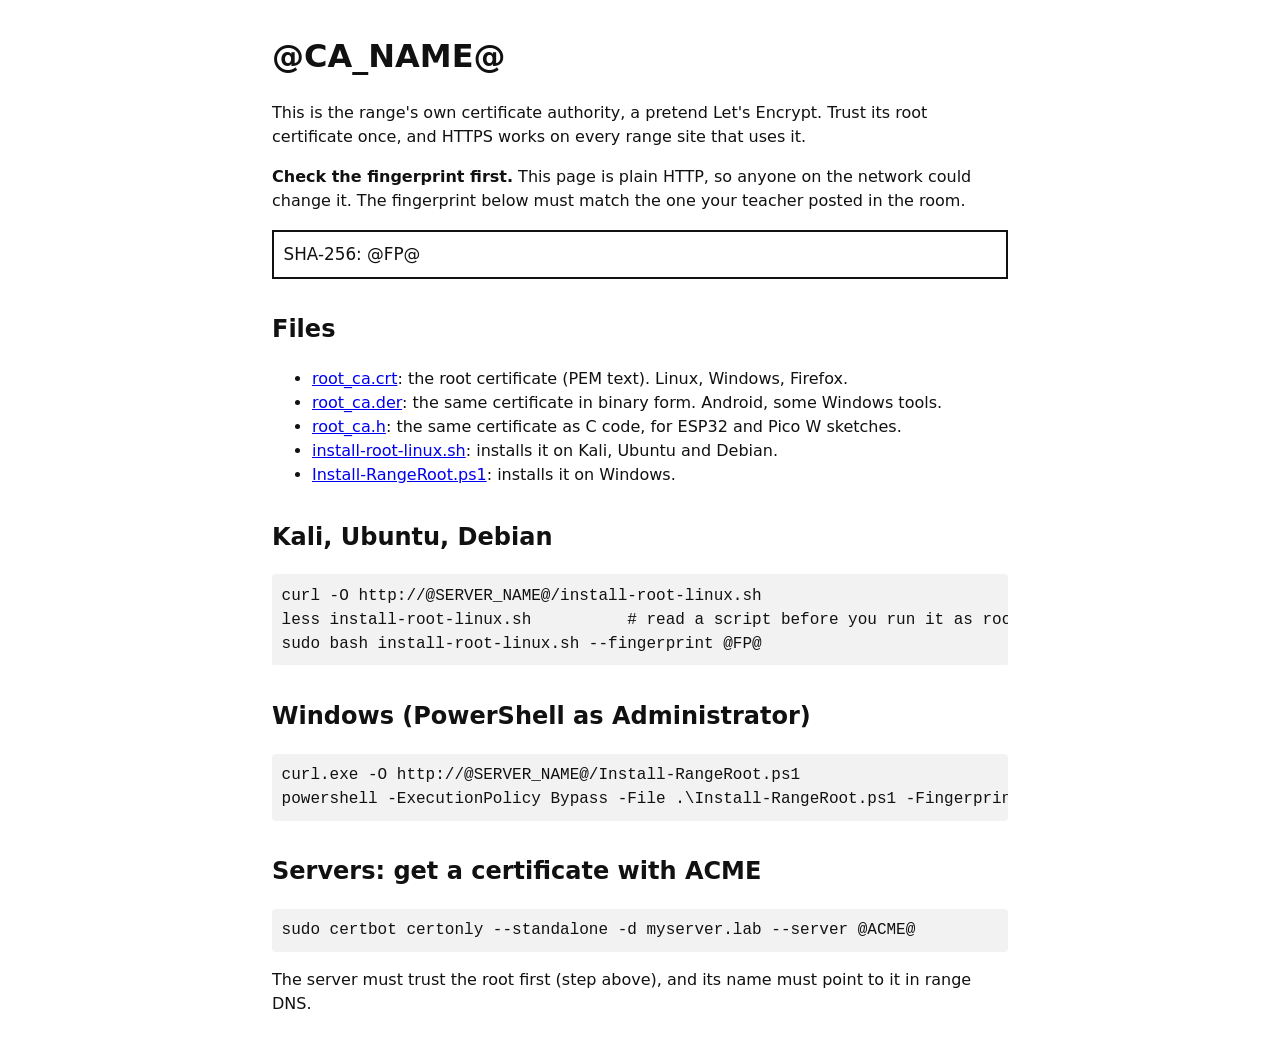
==== assets/grey/ca/client/index.html @ 5a1fefbe "Add the range CA (step-ca + ACME) and connectivity checks (grey #5, #6) ca/: a pretend Let's Encrypt" ====
<!doctype html>
<!-- Download page for the range certificate authority. install.sh fills in the @...@ values.
     License: CC BY-SA 4.0, Dire Wolf Security. -->
<html lang="en">
<head>
<meta charset="utf-8">
<meta name="viewport" content="width=device-width, initial-scale=1">
<title>Range CA</title>
<style>
  body { font-family: system-ui, sans-serif; max-width: 46rem; margin: 2rem auto; padding: 0 1rem; line-height: 1.5; background: #fff; color: #111; }
  code, pre { font-family: ui-monospace, monospace; background: #f2f2f2; padding: 0.1rem 0.3rem; border-radius: 4px; }
  pre { padding: 0.6rem; overflow-x: auto; }
  .fp { font-size: 1.05rem; word-break: break-all; border: 2px solid #111; padding: 0.6rem; }
  h2 { margin-top: 2rem; }
</style>
</head>
<body>
<h1>@CA_NAME@</h1>
<p>This is the range's own certificate authority, a pretend Let's Encrypt. Trust its root certificate once,
and HTTPS works on every range site that uses it.</p>

<p><strong>Check the fingerprint first.</strong> This page is plain HTTP, so anyone on the network could change it.
The fingerprint below must match the one your teacher posted in the room.</p>
<p class="fp">SHA-256: @FP@</p>

<h2>Files</h2>
<ul>
  <li><a href="root_ca.crt">root_ca.crt</a>: the root certificate (PEM text). Linux, Windows, Firefox.</li>
  <li><a href="root_ca.der">root_ca.der</a>: the same certificate in binary form. Android, some Windows tools.</li>
  <li><a href="root_ca.h">root_ca.h</a>: the same certificate as C code, for ESP32 and Pico W sketches.</li>
  <li><a href="install-root-linux.sh">install-root-linux.sh</a>: installs it on Kali, Ubuntu and Debian.</li>
  <li><a href="Install-RangeRoot.ps1">Install-RangeRoot.ps1</a>: installs it on Windows.</li>
</ul>

<h2>Kali, Ubuntu, Debian</h2>
<pre>curl -O http://@SERVER_NAME@/install-root-linux.sh
less install-root-linux.sh          # read a script before you run it as root
sudo bash install-root-linux.sh --fingerprint @FP@</pre>

<h2>Windows (PowerShell as Administrator)</h2>
<pre>curl.exe -O http://@SERVER_NAME@/Install-RangeRoot.ps1
powershell -ExecutionPolicy Bypass -File .\Install-RangeRoot.ps1 -Fingerprint @FP@</pre>

<h2>Servers: get a certificate with ACME</h2>
<pre>sudo certbot certonly --standalone -d myserver.lab --server @ACME@</pre>
<p>The server must trust the root first (step above), and its name must point to it in range DNS.</p>
</body>
</html>
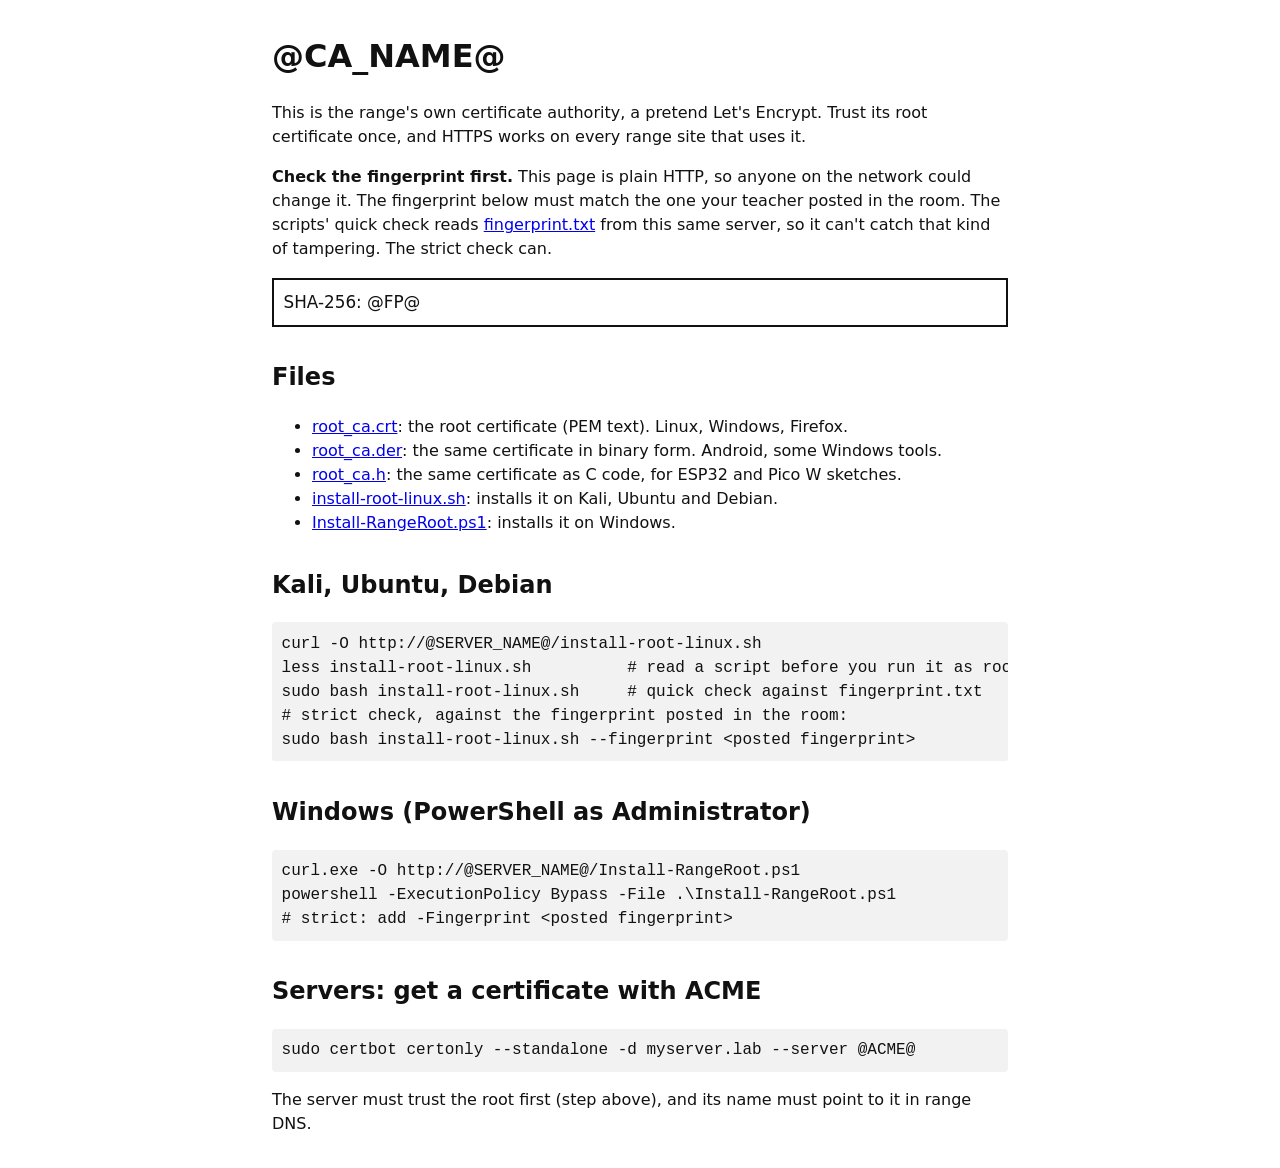
==== commit c82de4e5: "CA client scripts: quick check against fingerprint.txt, strict check with a posted fingerprint With " ====
--- a/assets/grey/ca/client/index.html
+++ b/assets/grey/ca/client/index.html
@@ -20,7 +20,8 @@
 and HTTPS works on every range site that uses it.</p>
 
 <p><strong>Check the fingerprint first.</strong> This page is plain HTTP, so anyone on the network could change it.
-The fingerprint below must match the one your teacher posted in the room.</p>
+The fingerprint below must match the one your teacher posted in the room.
+The scripts' quick check reads <a href="fingerprint.txt">fingerprint.txt</a> from this same server, so it can't catch that kind of tampering. The strict check can.</p>
 <p class="fp">SHA-256: @FP@</p>
 
 <h2>Files</h2>
@@ -35,11 +36,14 @@
 <h2>Kali, Ubuntu, Debian</h2>
 <pre>curl -O http://@SERVER_NAME@/install-root-linux.sh
 less install-root-linux.sh          # read a script before you run it as root
-sudo bash install-root-linux.sh --fingerprint @FP@</pre>
+sudo bash install-root-linux.sh     # quick check against fingerprint.txt
+# strict check, against the fingerprint posted in the room:
+sudo bash install-root-linux.sh --fingerprint &lt;posted fingerprint&gt;</pre>
 
 <h2>Windows (PowerShell as Administrator)</h2>
 <pre>curl.exe -O http://@SERVER_NAME@/Install-RangeRoot.ps1
-powershell -ExecutionPolicy Bypass -File .\Install-RangeRoot.ps1 -Fingerprint @FP@</pre>
+powershell -ExecutionPolicy Bypass -File .\Install-RangeRoot.ps1
+# strict: add -Fingerprint &lt;posted fingerprint&gt;</pre>
 
 <h2>Servers: get a certificate with ACME</h2>
 <pre>sudo certbot certonly --standalone -d myserver.lab --server @ACME@</pre>
